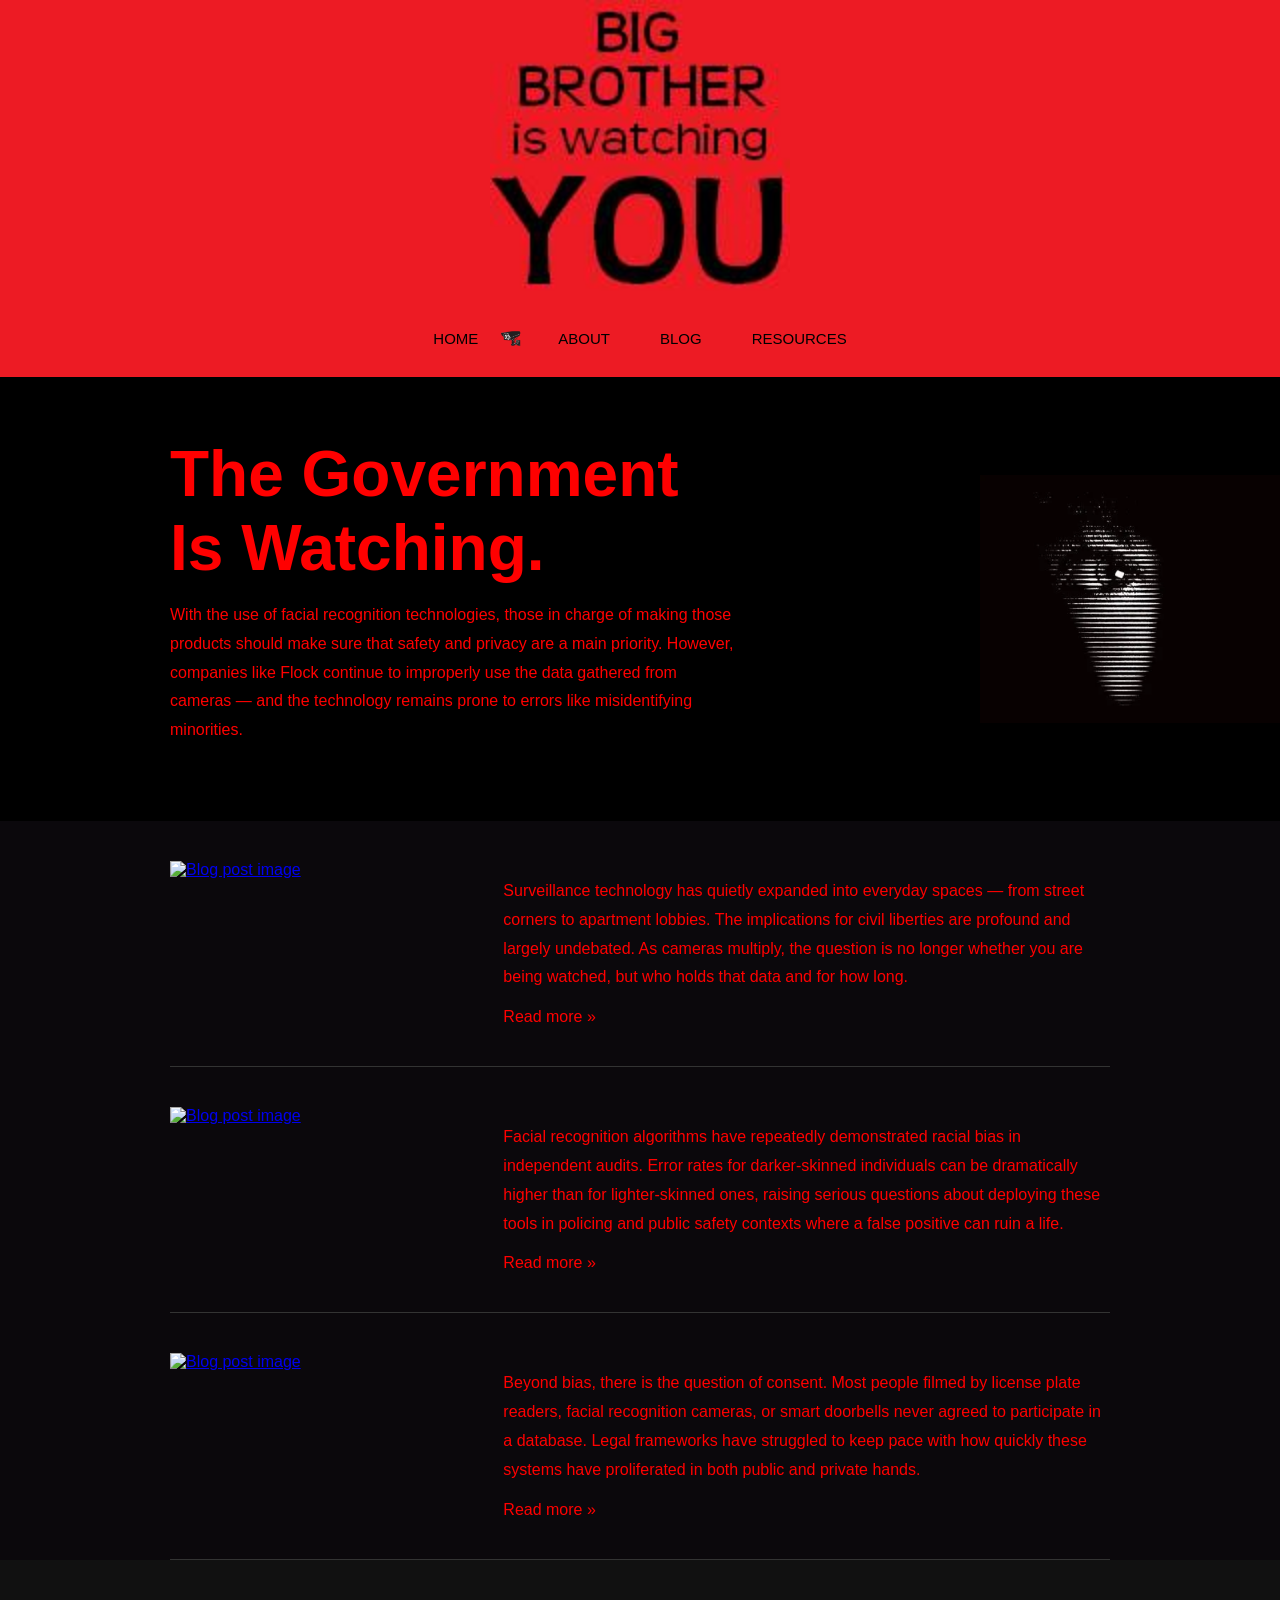
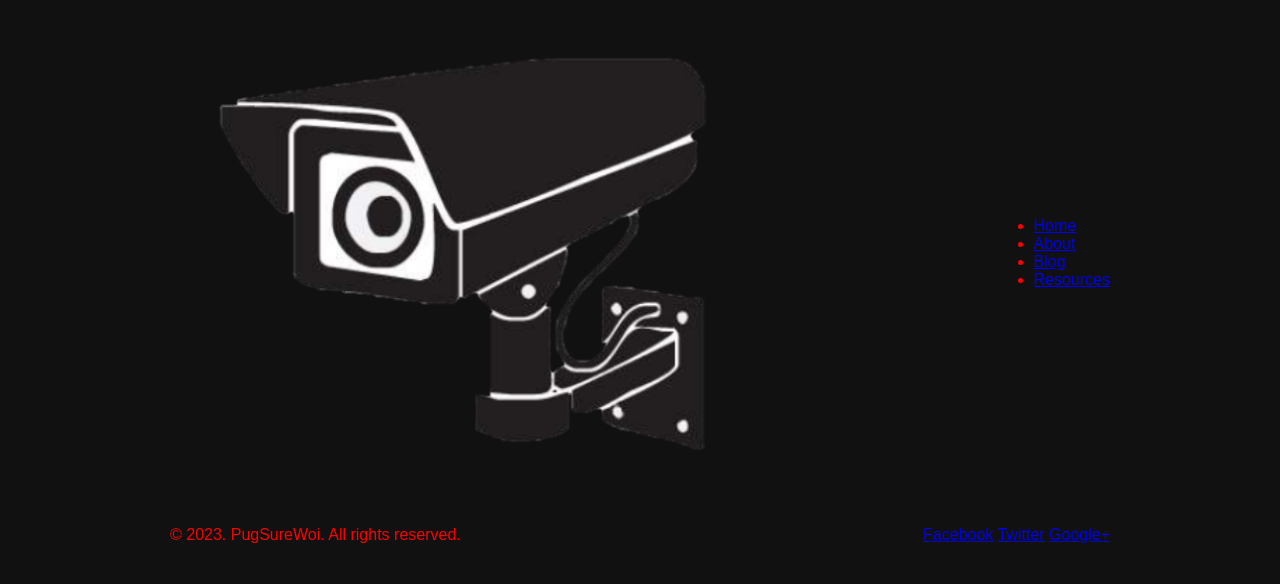
==== index.html @ 4d339cfe "index page" ====
<!DOCTYPE html>
<html lang="en">
<head>
	<meta charset="UTF-8">
	<meta name="viewport" content="width=device-width, initial-scale=1.0">
	<title>PugSureWoi – Home</title>
	<link rel="stylesheet" type="text/css" href="css/style.css">
	<style>
		.nav-cam {
			width: 24px;
			height: 24px;
			object-fit: contain;
			vertical-align: middle;
			margin-left: 6px;
		}
		#header ul li {
			display: flex;
			align-items: center;
		}
	</style>
</head>
<body>

	<!-- HEADER -->
	<div id="header">
		<div class="container">
			<a href="index.html" class="logo"></a>
			<ul>
				<li class="current">
					<a href="index.html">Home</a>
					<img src="images/CCTV-Camera-PNG.png" alt="CCTV" class="nav-cam">
				</li>
				<li>
					<a href="about.html">About</a>
				</li>
				<li>
					<a href="blog/blog.html">Blog</a>
				</li>
				<li>
					<a href="resources.html">Resources</a>
				</li>
			</ul>
		</div>
	</div>

	<!-- HERO -->
	<div id="background">
		<div class="container">
			<div class="hero-content">
				<h1>The Government Is Watching.</h1>
				<p>
					With the use of facial recognition technologies, those in charge of making those products should make sure that safety and privacy are a main priority. However, companies like Flock continue to improperly use the data gathered from cameras — and the technology remains prone to errors like misidentifying minorities.
				</p>
			</div>
		</div>
	</div>

	<!-- BLOG POSTS SECTION -->
	<div id="section">
		<div class="container">

			<div class="post">
				<div class="post-image">
					<a href="blog/blog.html">
						<img src="image/filler.png" alt="Blog post image">
					</a>
				</div>
				<div class="post-content">
					<p>
						Surveillance technology has quietly expanded into everyday spaces — from street corners to apartment lobbies. The implications for civil liberties are profound and largely undebated. As cameras multiply, the question is no longer whether you are being watched, but who holds that data and for how long.
					</p>
					<a href="blog/blog.html" class="readmore">Read more &raquo;</a>
				</div>
			</div>

			<div class="post">
				<div class="post-image">
					<a href="blog/page1.html">
						<img src="images/dog2.jpg" alt="Blog post image">
					</a>
				</div>
				<div class="post-content">
					<p>
						Facial recognition algorithms have repeatedly demonstrated racial bias in independent audits. Error rates for darker-skinned individuals can be dramatically higher than for lighter-skinned ones, raising serious questions about deploying these tools in policing and public safety contexts where a false positive can ruin a life.
					</p>
					<a href="blog/page1.html" class="readmore">Read more &raquo;</a>
				</div>
			</div>

			<div class="post">
				<div class="post-image">
					<a href="blog/page2.html">
						<img src="images/dog2.jpg" alt="Blog post image">
					</a>
				</div>
				<div class="post-content">
					<p>
						Beyond bias, there is the question of consent. Most people filmed by license plate readers, facial recognition cameras, or smart doorbells never agreed to participate in a database. Legal frameworks have struggled to keep pace with how quickly these systems have proliferated in both public and private hands.
					</p>
					<a href="blog/page2.html" class="readmore">Read more &raquo;</a>
				</div>
			</div>

		</div>
	</div>

	<!-- FOOTER -->
	<div id="footer">
		<div class="container">
			<div class="logo-footer">
				<a href="index.html">
					<img src="images/CCTV-Camera-PNG.png" alt="Logo">
				</a>
			</div>
			<ul>
				<li><a href="index.html">Home</a></li>
				<li><a href="about.html">About</a></li>
				<li><a href="blog/blog.html">Blog</a></li>
				<li><a href="resources.html">Resources</a></li>
			</ul>
			<p>&copy; 2023. PugSureWoi. All rights reserved.</p>
			<div id="connect">
				<a href="http://freewebsitetemplates.com/go/facebook/" target="_blank" id="facebook">Facebook</a>
				<a href="http://freewebsitetemplates.com/go/twitter/" target="_blank" id="twitter">Twitter</a>
				<a href="http://freewebsitetemplates.com/go/googleplus/" target="_blank" id="googleplus">Google+</a>
			</div>
		</div>
	</div>

</body>
</html>
---- css/style.css ----
* {
    box-sizing: border-box;
}

body {
    background: #0b080c;
    color: red;
    font-family: 'QuestrialRegular', sans-serif;
    font-size: 16px;
    margin: 0;
    padding: 0;
    overflow-x: hidden;
}

/* =========================
   CONTAINERS
========================= */

.container {
    width: 90%;
    max-width: 940px;
    margin: 0 auto;
}

/* =========================
   IMAGES
========================= */

img {
    max-width: 100%;
    height: auto;
    display: block;
}

/* =========================
   HEADER
========================= */

#header {
    background: #ED1B24;
    width: 100%;
}

#header .container {
    display: flex;
    flex-direction: column;
    align-items: center;
}

/* LOGO */

.logo {
    width: 100%;
    height: 300px;

    background: url("../images/Big_Brother_Is_Watching_You.jpg")
    no-repeat center center;

    background-size: contain;
}

.footer-logo img {
    width: 50px;
    height: auto;
    display: block;
}

/* NAVIGATION */

#header ul {
    list-style: none;

    display: flex;
    justify-content: center;
    flex-wrap: wrap;

    gap: 20px;

    padding: 20px 0;
    margin: 0;
}

#header ul li a {
    color: black;
    text-decoration: none;
    text-transform: uppercase;
    font-size: 15px;
    padding: 10px 15px;
    transition: 0.3s;
}

#header ul li a:hover {
    color: white;
}

/* =========================
   HERO SECTION
========================= */

#background {
    background:
        black url("../images/TerrifiedEye.png")
        no-repeat right center;

    background-size: 300px;

    min-height: 400px;
    padding: 60px 0;
}

.hero-content {
    width: 60%;
}

.hero-content h1 {
    color: red;
    font-size: clamp(2rem, 5vw, 4rem);
    margin: 0;
}

.hero-content p {
    line-height: 1.8;
}

/* =========================
   BLOG POSTS
========================= */

.post {
    display: flex;
    gap: 30px;
    align-items: flex-start;

    padding: 40px 0;
    border-bottom: 1px solid #333;
}

.post-image {
    flex: 1;
}

.post-content {
    flex: 2;
}

.post-content p {
    line-height: 1.8;
}

.readmore {
    color: red;
    text-decoration: none;
}

.readmore:hover {
    color: white;
}

/* =========================
   FOOTER
========================= */

#footer {
    padding: 40px 0;
    background: #111;
}

#footer div.logo {
    width: auto;
}

#footer div.logo a img {
    width: clamp(40px, 4vw, 60px);
    height: auto;
}

#footer .container {
    display: flex;
    justify-content: space-between;
    align-items: center;
    flex-wrap: wrap;
    gap: 20px;
}

#footer p {
    color: red;
    margin: 0;
}



/* =========================
   MOBILE
========================= */

@media screen and (max-width: 768px) {

    .hero-content {
        width: 100%;
        text-align: center;
    }

    #background {
        background-position: center top;
        background-size: 200px;
        padding-top: 220px;
    }

    .post {
        flex-direction: column;
    }

    #footer .container {
        flex-direction: column;
        text-align: center;
    }

    #header ul {
        flex-direction: column;
        align-items: center;
    }

}

/* KEYBOARD FOCUS */

a:focus {
    outline: 2px solid white;
    outline-offset: 4px;
}

/* BETTER HOVER + FOCUS */

a:hover,
a:focus {
    text-decoration: underline;
}
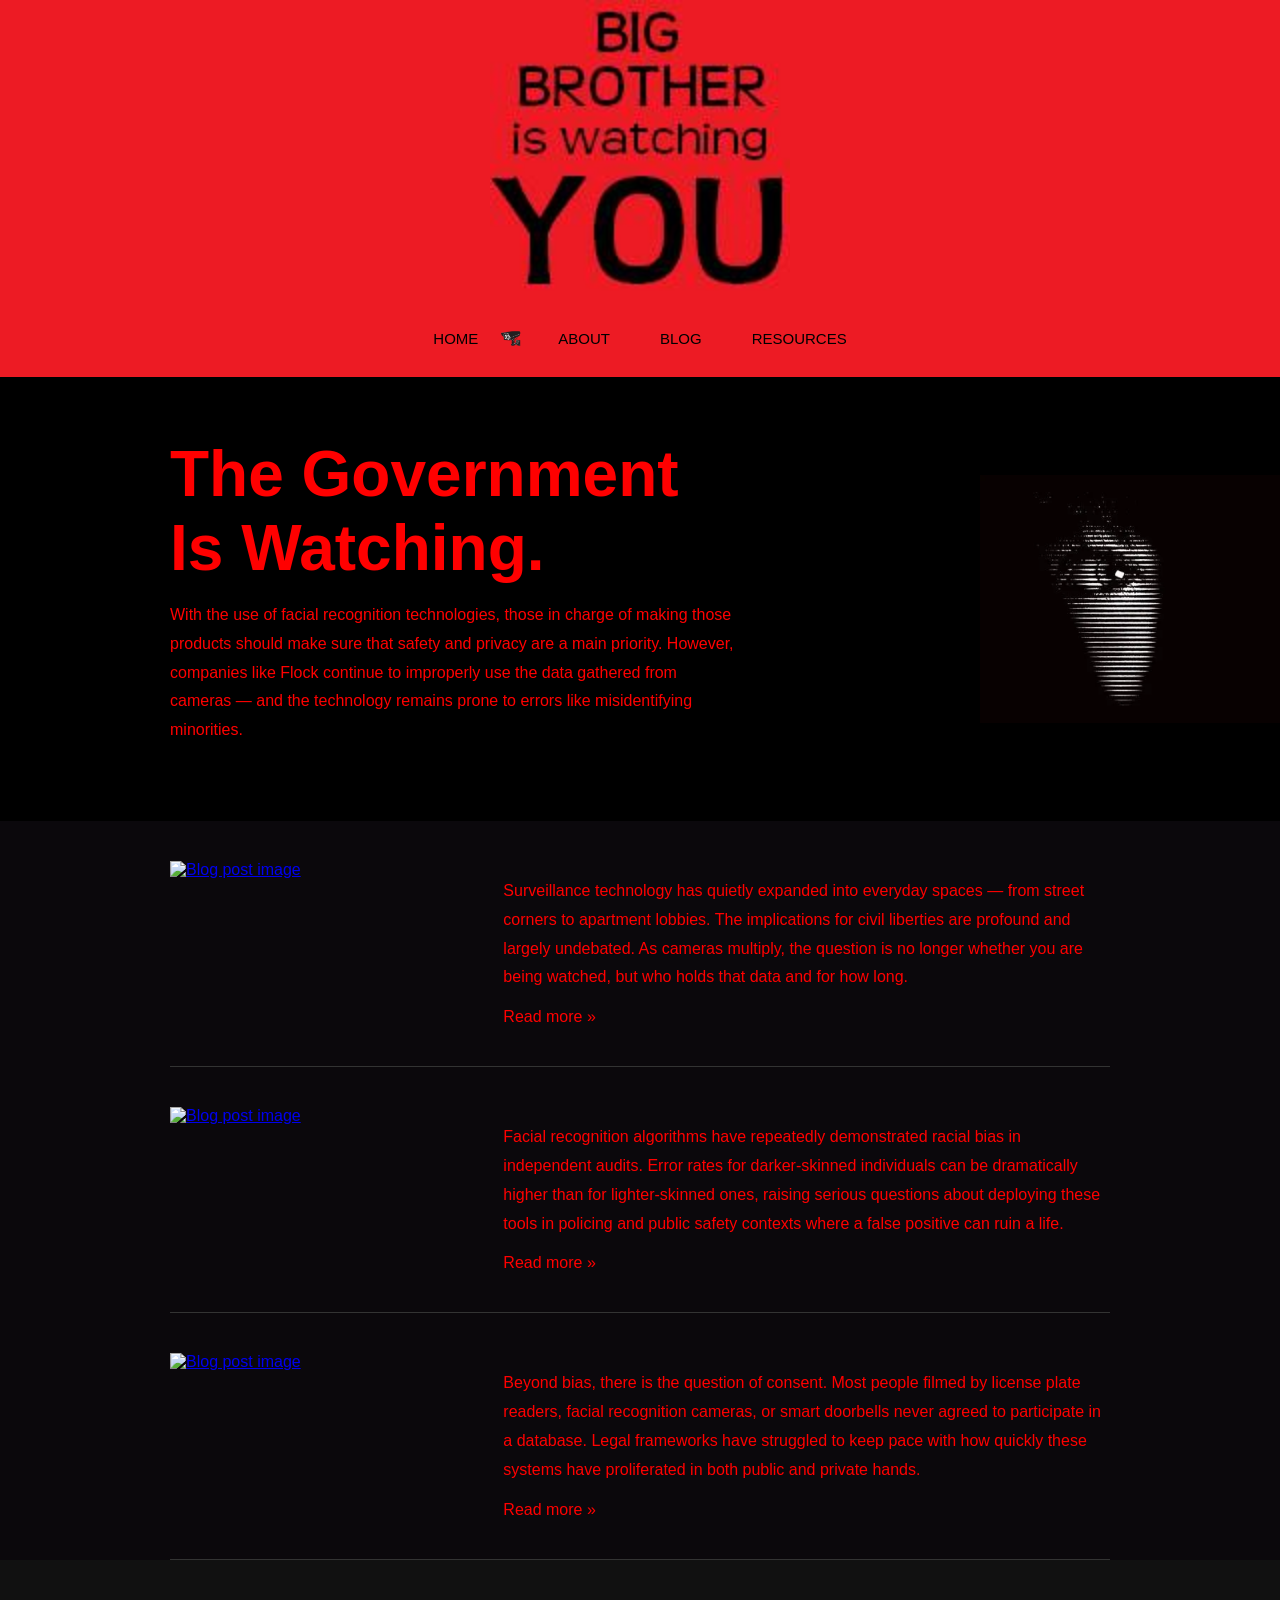
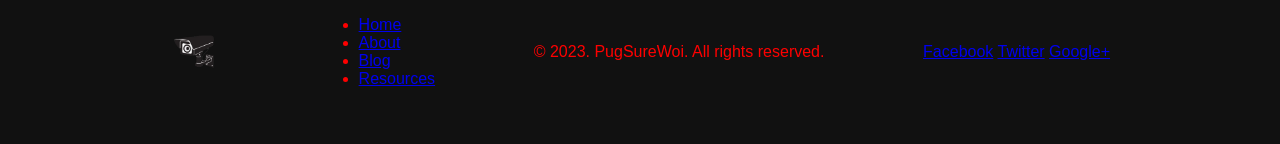
==== commit bd5a3b94: "changes" ====
--- a/index.html
+++ b/index.html
@@ -107,7 +107,7 @@
 	<!-- FOOTER -->
 	<div id="footer">
 		<div class="container">
-			<div class="logo-footer">
+			<div class="footer-logo">
 				<a href="index.html">
 					<img src="images/CCTV-Camera-PNG.png" alt="Logo">
 				</a>
@@ -128,4 +128,4 @@
 	</div>
 
 </body>
-</html>+</html>
--- a/css/style.css
+++ b/css/style.css
@@ -22,6 +22,14 @@
     margin: 0 auto;
 }
 
+.nav-cam {
+			width: 24px;
+			height: 24px;
+			object-fit: contain;
+			vertical-align: middle;
+			margin-left: 6px;
+		}
+
 /* =========================
    IMAGES
 ========================= */
@@ -79,7 +87,10 @@
     padding: 20px 0;
     margin: 0;
 }
-
+#header ul li {
+  display: flex;
+  align-items: center;
+}
 #header ul li a {
     color: black;
     text-decoration: none;
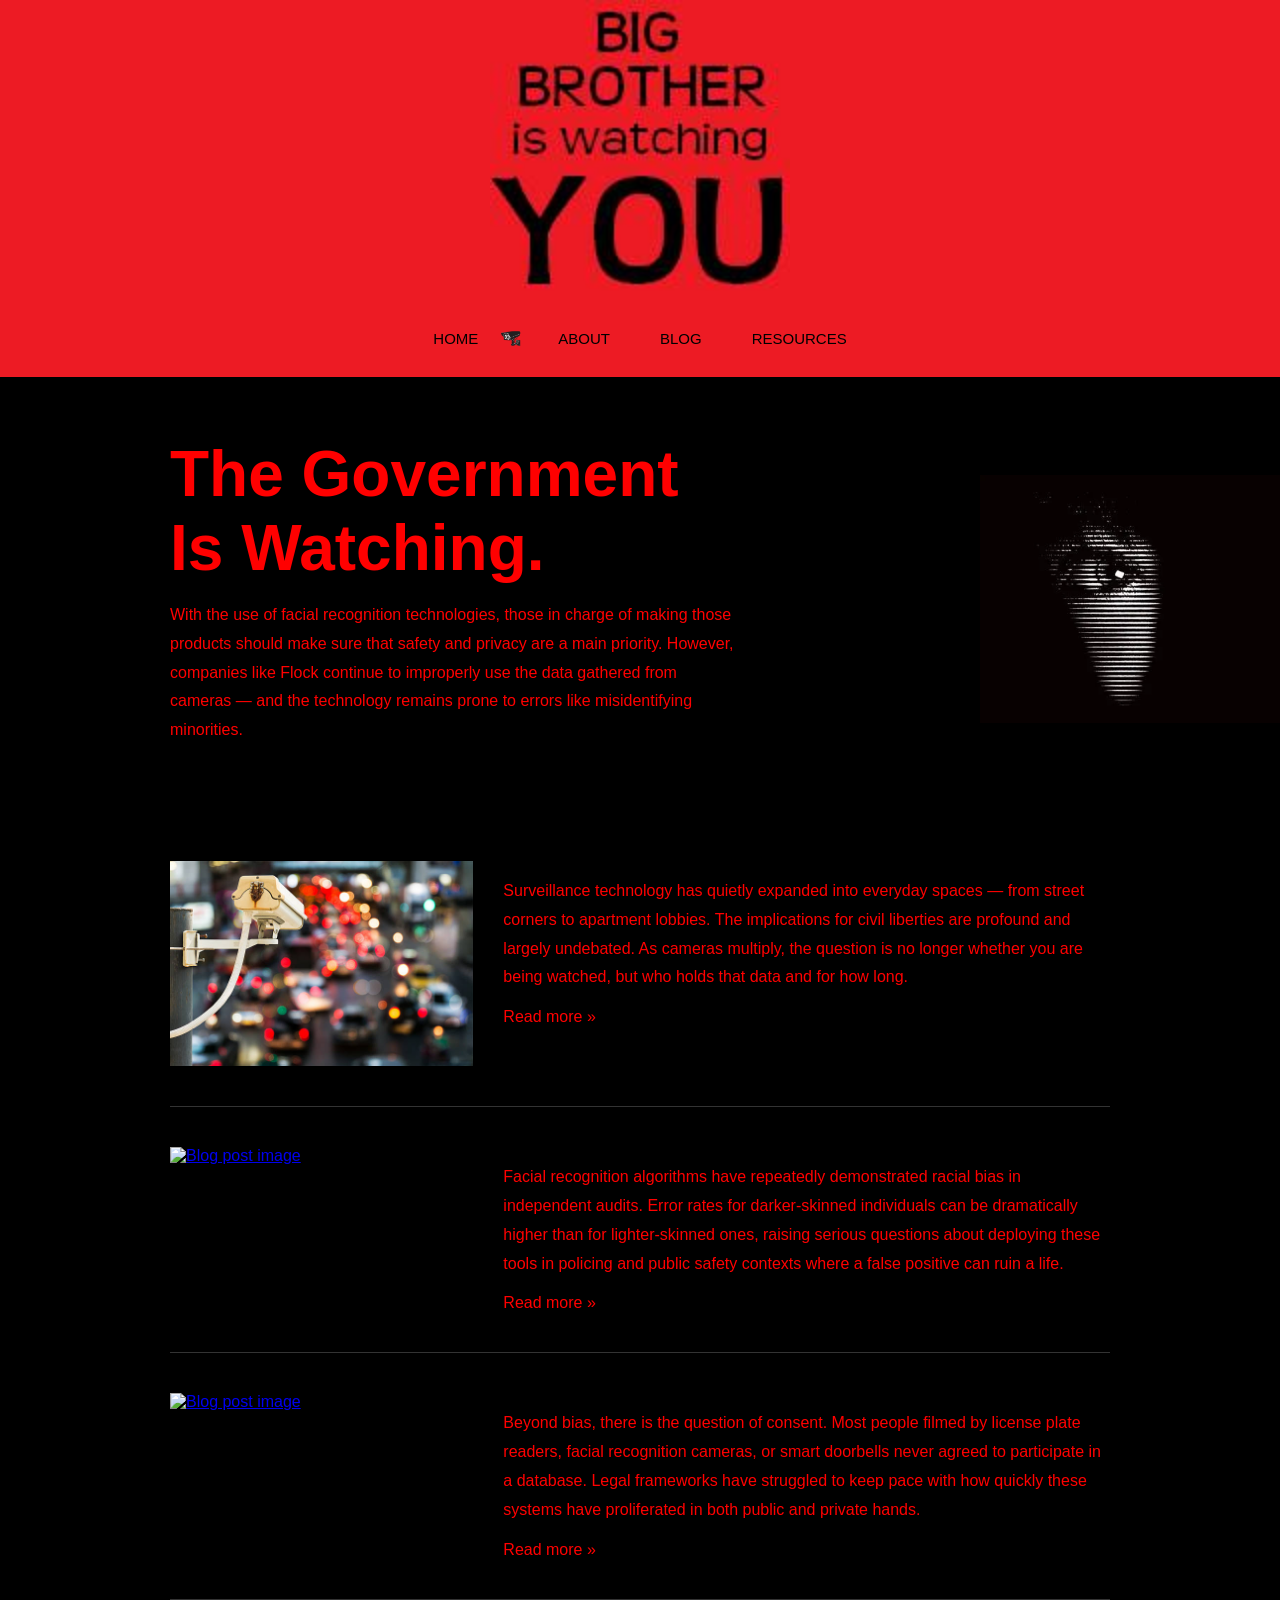
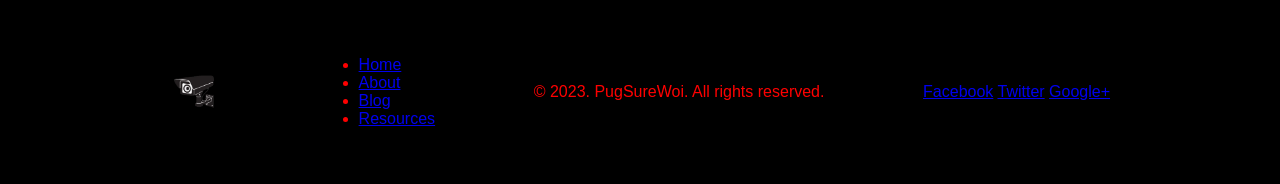
==== commit a4ad6a00: "In person changes" ====
--- a/index.html
+++ b/index.html
@@ -62,7 +62,7 @@
 			<div class="post">
 				<div class="post-image">
 					<a href="blog/blog.html">
-						<img src="image/filler.png" alt="Blog post image">
+						<img src="images/cam_watching.jpg" alt="Blog post image">
 					</a>
 				</div>
 				<div class="post-content">
--- a/css/style.css
+++ b/css/style.css
@@ -3,7 +3,7 @@
 }
 
 body {
-    background: #0b080c;
+    background: black;
     color: red;
     font-family: 'QuestrialRegular', sans-serif;
     font-size: 16px;
@@ -173,7 +173,7 @@
 
 #footer {
     padding: 40px 0;
-    background: #111;
+    background: black;
 }
 
 #footer div.logo {
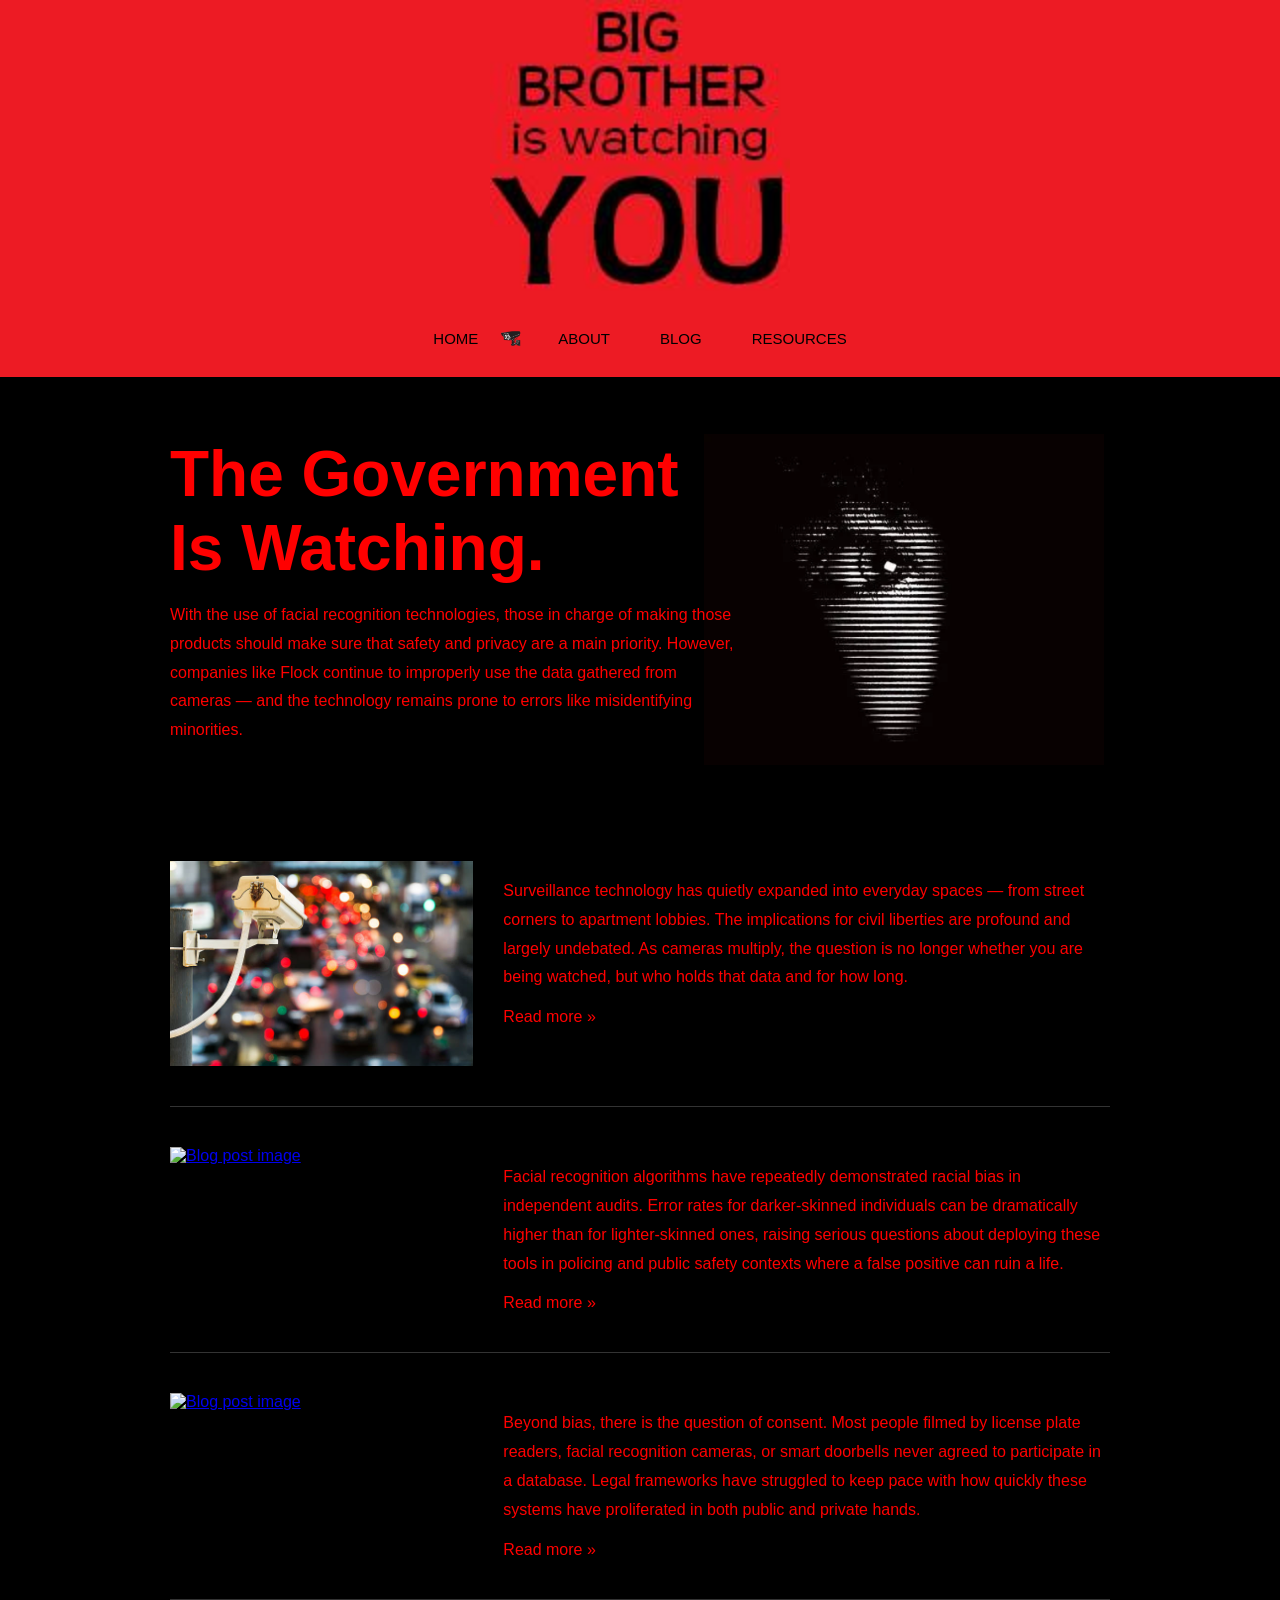
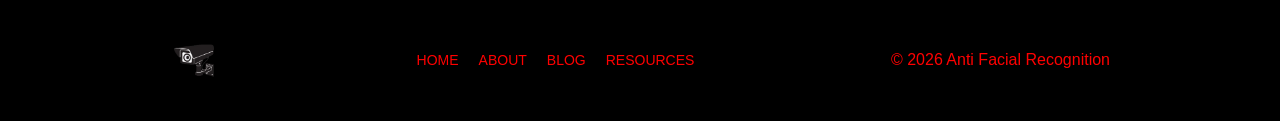
==== commit e329224d: "fixed some links and moved some elements" ====
--- a/index.html
+++ b/index.html
@@ -105,27 +105,33 @@
 	</div>
 
 	<!-- FOOTER -->
-	<div id="footer">
-		<div class="container">
-			<div class="footer-logo">
-				<a href="index.html">
-					<img src="images/CCTV-Camera-PNG.png" alt="Logo">
-				</a>
-			</div>
-			<ul>
-				<li><a href="index.html">Home</a></li>
-				<li><a href="about.html">About</a></li>
-				<li><a href="blog/blog.html">Blog</a></li>
-				<li><a href="resources.html">Resources</a></li>
-			</ul>
-			<p>&copy; 2023. PugSureWoi. All rights reserved.</p>
-			<div id="connect">
-				<a href="http://freewebsitetemplates.com/go/facebook/" target="_blank" id="facebook">Facebook</a>
-				<a href="http://freewebsitetemplates.com/go/twitter/" target="_blank" id="twitter">Twitter</a>
-				<a href="http://freewebsitetemplates.com/go/googleplus/" target="_blank" id="googleplus">Google+</a>
-			</div>
-		</div>
-	</div>
+	<footer id="footer">
+
+        <div class="container">
+
+            <!-- FOOTER LOGO -->
+
+            <div class="footer-logo">
+              <a href="index.html">
+                <img src="images/CCTV-Camera-PNG.png" alt="CCTV camera logo">
+              </a>
+            </div>
+            <ul>
+				      <li><a href="index.html">Home</a></li>
+				      <li><a href="about.html">About</a></li>
+				      <li><a href="blog/blog.html">Blog</a></li>
+				      <li><a href="resources.html">Resources</a></li>
+			      </ul>
+
+            <!-- COPYRIGHT -->
+
+            <p>
+                © 2026 Anti Facial Recognition
+            </p>
+
+        </div>
+
+    </footer>
 
 </body>
 </html>
--- a/css/style.css
+++ b/css/style.css
@@ -111,9 +111,9 @@
 #background {
     background:
         black url("../images/TerrifiedEye.png")
-        no-repeat right center;
-
-    background-size: 300px;
+        no-repeat 80% center;
+
+    background-size: 400px;
 
     min-height: 400px;
     padding: 60px 0;
@@ -136,7 +136,25 @@
 /* =========================
    BLOG POSTS
 ========================= */
-
+.blog-intro {
+			padding: 50px 0 30px;
+			border-bottom: 2px solid #ED1B24;
+		}
+.blog-intro h2 {
+			color: #ED1B24;
+			font-size: clamp(1.6rem, 3vw, 2.4rem);
+			margin-bottom: 16px;
+			text-transform: uppercase;
+			letter-spacing: 2px;
+		}
+.blog-intro p {
+			line-height: 1.9;
+			color: #ccc;
+			max-width: 820px;
+		}
+.blog-intro p strong {
+			color: red;
+		}
 .post {
     display: flex;
     gap: 30px;
@@ -154,6 +172,14 @@
     flex: 2;
 }
 
+.post-content h3 {
+			color: #ED1B24;
+			font-size: 1.3rem;
+			text-transform: uppercase;
+			letter-spacing: 1px;
+			margin: 0 0 12px;
+		}
+
 .post-content p {
     line-height: 1.8;
 }
@@ -166,6 +192,19 @@
 .readmore:hover {
     color: white;
 }
+
+.section-label {
+			display: inline-block;
+			background: #ED1B24;
+			color: black;
+			font-size: 11px;
+			font-weight: bold;
+			letter-spacing: 3px;
+			text-transform: uppercase;
+			padding: 4px 10px;
+			margin-bottom: 12px;
+		}
+	
 
 /* =========================
    FOOTER
@@ -198,6 +237,24 @@
     margin: 0;
 }
 
+#footer ul {
+			list-style: none;
+			display: flex;
+			gap: 20px;
+			padding: 0;
+			margin: 0;
+			flex-wrap: wrap;
+		}
+		#footer ul li a {
+			color: red;
+			text-decoration: none;
+			font-size: 14px;
+			text-transform: uppercase;
+		}
+		#footer ul li a:hover {
+			color: white;
+		}
+
 
 
 /* =========================
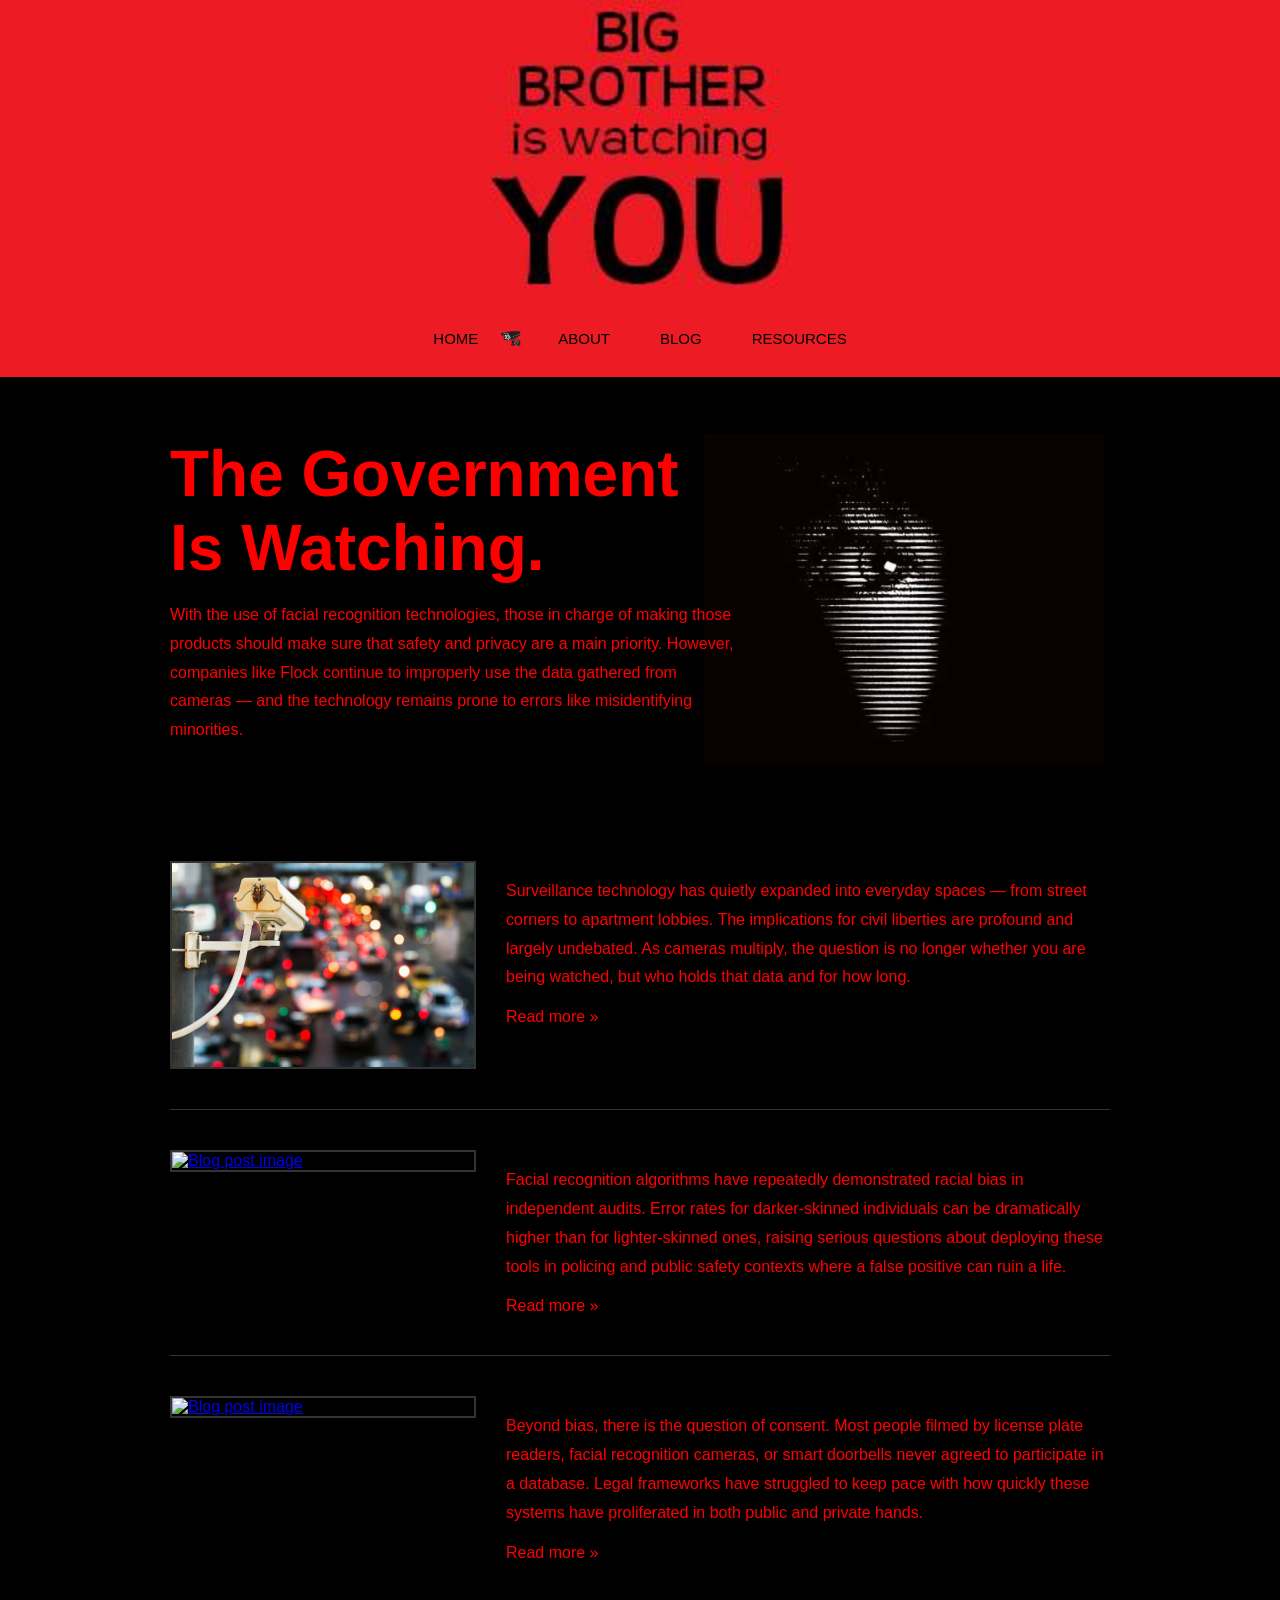
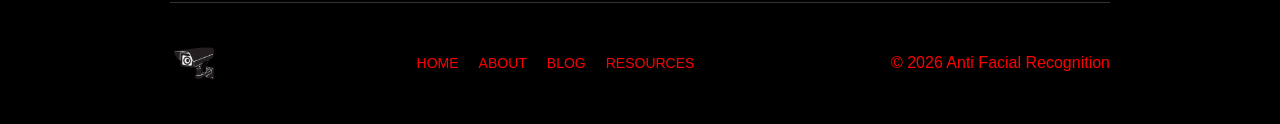
==== commit 60eae010: "fixed more links and added resources" ====
--- a/index.html
+++ b/index.html
@@ -3,7 +3,7 @@
 <head>
 	<meta charset="UTF-8">
 	<meta name="viewport" content="width=device-width, initial-scale=1.0">
-	<title>PugSureWoi – Home</title>
+	<title>Anti Facial Recognition – Home</title>
 	<link rel="stylesheet" type="text/css" href="css/style.css">
 	<style>
 		.nav-cam {
--- a/css/style.css
+++ b/css/style.css
@@ -166,6 +166,7 @@
 
 .post-image {
     flex: 1;
+    border: 2px solid #333;
 }
 
 .post-content {
@@ -204,8 +205,56 @@
 			padding: 4px 10px;
 			margin-bottom: 12px;
 		}
+		
+.page-intro {
+			padding: 50px 0 30px;
+			border-bottom: 2px solid #ED1B24;
+		}
+.page-intro h2 {
+			color: #ED1B24;
+			font-size: clamp(1.6rem, 3vw, 2.4rem);
+			margin-bottom: 16px;
+			text-transform: uppercase;
+			letter-spacing: 2px;
+		}
+.page-intro p {
+			line-height: 1.9;
+			color: #ccc;
+			max-width: 820px;
+		}
+.page-intro p strong {
+			color: red;
+		}
 	
-
+.article-link {
+			display: inline-block;
+			margin-top: 10px;
+			color: #ED1B24;
+			text-decoration: none;
+			font-size: 14px;
+			letter-spacing: 1px;
+			text-transform: uppercase;
+			border: 1px solid #ED1B24;
+			padding: 6px 14px;
+			transition: 0.3s;
+		}
+.article-link:hover {
+			background: #ED1B24;
+			color: black;
+			text-decoration: none;
+		}
+.breadcrumb {
+			padding: 16px 0;
+			font-size: 13px;
+			color: #666;
+		}
+.breadcrumb a {
+			color: red;
+			text-decoration: none;
+		}
+.breadcrumb a:hover {
+			color: white;
+		}
 /* =========================
    FOOTER
 ========================= */
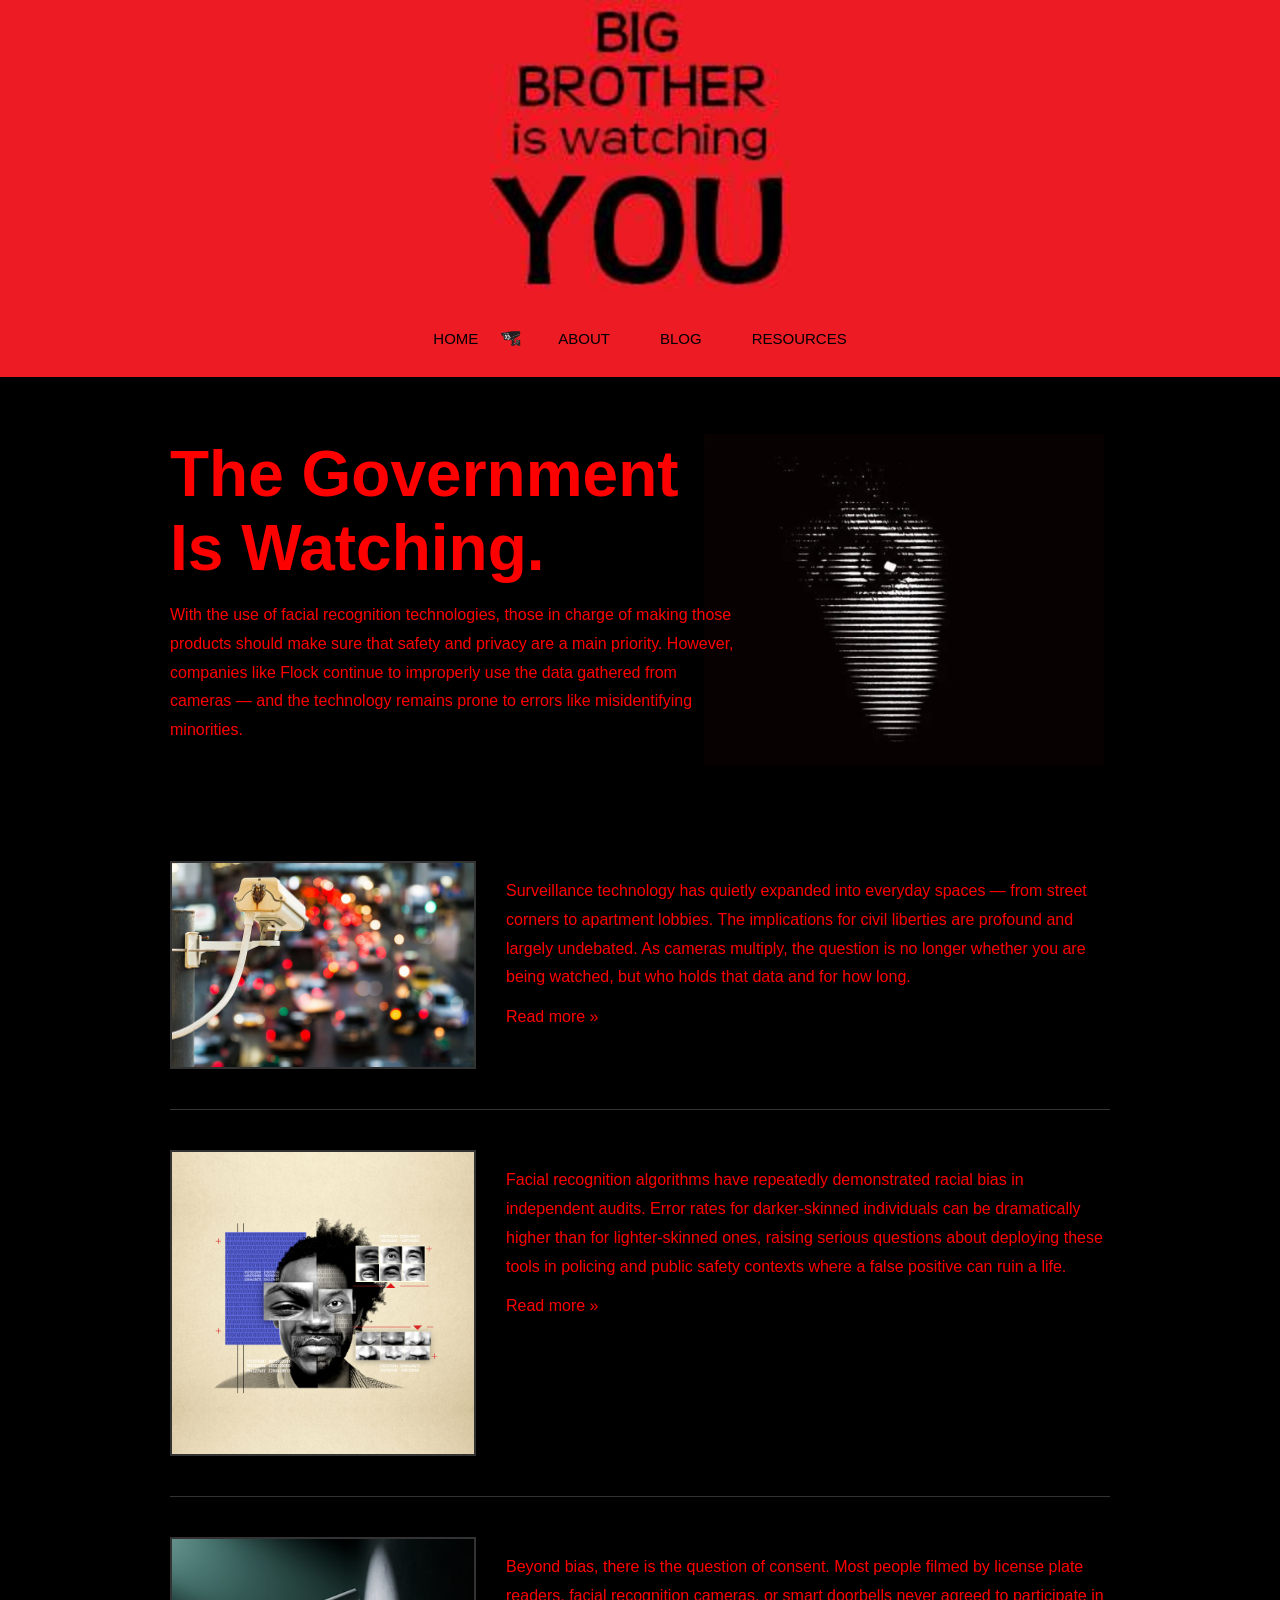
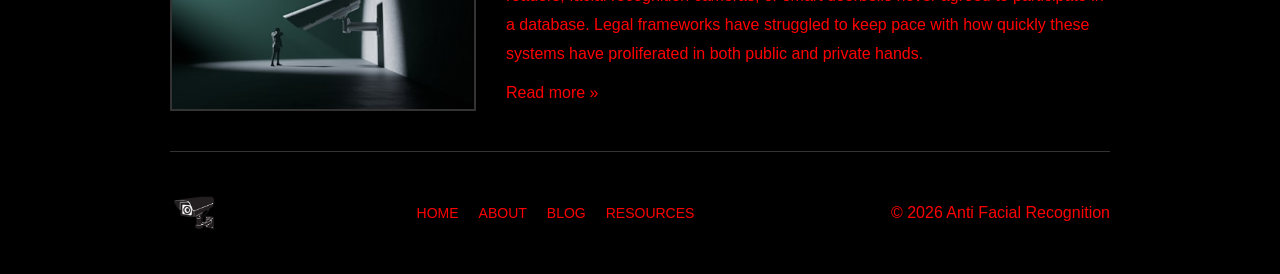
==== commit 76be21a4: "finished adding images" ====
--- a/index.html
+++ b/index.html
@@ -5,19 +5,6 @@
 	<meta name="viewport" content="width=device-width, initial-scale=1.0">
 	<title>Anti Facial Recognition – Home</title>
 	<link rel="stylesheet" type="text/css" href="css/style.css">
-	<style>
-		.nav-cam {
-			width: 24px;
-			height: 24px;
-			object-fit: contain;
-			vertical-align: middle;
-			margin-left: 6px;
-		}
-		#header ul li {
-			display: flex;
-			align-items: center;
-		}
-	</style>
 </head>
 <body>
 
@@ -76,7 +63,7 @@
 			<div class="post">
 				<div class="post-image">
 					<a href="blog/page1.html">
-						<img src="images/dog2.jpg" alt="Blog post image">
+						<img src="images/facialrecognition_racialbias.jpg" alt="Man being scanned for facial features">
 					</a>
 				</div>
 				<div class="post-content">
@@ -90,7 +77,7 @@
 			<div class="post">
 				<div class="post-image">
 					<a href="blog/page2.html">
-						<img src="images/dog2.jpg" alt="Blog post image">
+						<img src="images/noconsent_camera.jpg" alt="Spotlight on massive camera over a man covering his ears in distress">
 					</a>
 				</div>
 				<div class="post-content">
@@ -105,7 +92,7 @@
 	</div>
 
 	<!-- FOOTER -->
-	<footer id="footer">
+    <footer id="footer" aria-label="Site footer">
 
         <div class="container">
 
@@ -116,12 +103,14 @@
                 <img src="images/CCTV-Camera-PNG.png" alt="CCTV camera logo">
               </a>
             </div>
-            <ul>
-				      <li><a href="index.html">Home</a></li>
-				      <li><a href="about.html">About</a></li>
-				      <li><a href="blog/blog.html">Blog</a></li>
-				      <li><a href="resources.html">Resources</a></li>
-			      </ul>
+            <nav aria-label="Footer navigation">
+              <ul>
+				        <li><a href="index.html">Home</a></li>
+				        <li><a href="about.html">About</a></li>
+				        <li><a href="blog/blog.html">Blog</a></li>
+				        <li><a href="resources.html">Resources</a></li>
+			        </ul>
+			      </nav>
 
             <!-- COPYRIGHT -->
 
